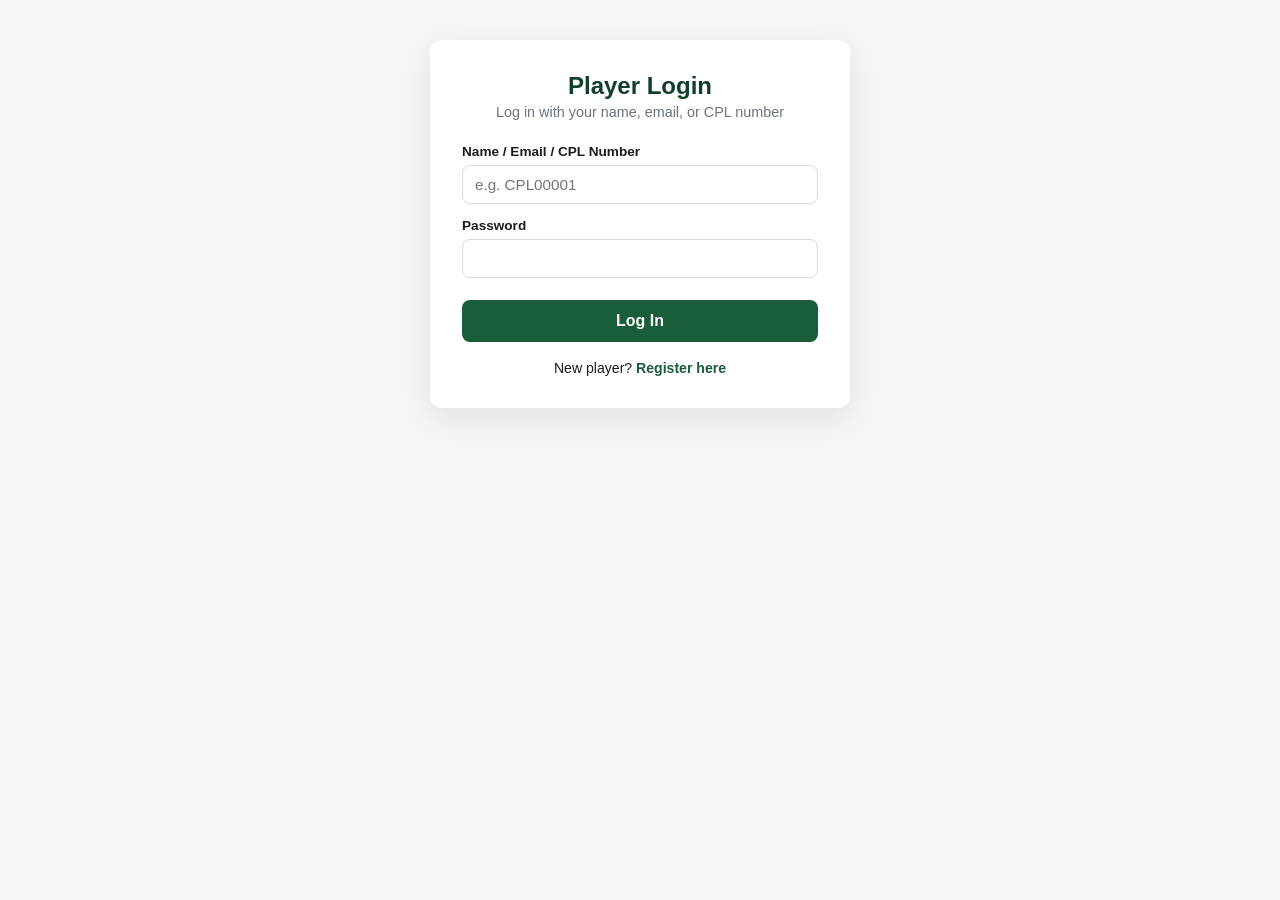
==== login.html @ 1b6de5fb "Create login.html" ====
<!DOCTYPE html>
<html lang="en">
<head>
<meta charset="UTF-8" />
<meta name="viewport" content="width=device-width, initial-scale=1.0" />
<title>Login | CPL</title>
<link rel="stylesheet" href="style.css" />
</head>
<body>
<div class="card">
  <h1>Player Login</h1>
  <p class="subtitle">Log in with your name, email, or CPL number</p>

  <form id="loginForm">
    <label for="loginId">Name / Email / CPL Number</label>
    <input type="text" id="loginId" required placeholder="e.g. CPL00001" />

    <label for="password">Password</label>
    <input type="password" id="password" required />

    <button type="submit" id="submitBtn">Log In</button>
    <div id="msg" class="msg"></div>
  </form>

  <div class="links">
    New player? <a href="index.html">Register here</a>
  </div>
</div>

<script src="config.js"></script>
<script>
const form = document.getElementById('loginForm');
const msg = document.getElementById('msg');
const submitBtn = document.getElementById('submitBtn');

form.addEventListener('submit', async (e) => {
  e.preventDefault();
  msg.textContent = '';
  msg.className = 'msg';

  const loginId = document.getElementById('loginId').value.trim();
  const password = document.getElementById('password').value;

  submitBtn.disabled = true;
  submitBtn.innerHTML = '<span class="spinner"></span>Logging in...';

  try {
    const result = await callApi('login', { loginId, password });
    if (result.ok) {
      setSession(result.profile);
      msg.textContent = 'Welcome back, ' + result.profile.Name + '! Redirecting...';
      msg.classList.add('success');
      setTimeout(() => { window.location.href = 'profile.html'; }, 1000);
    } else {
      msg.textContent = result.error || 'Login failed.';
      msg.classList.add('error');
    }
  } catch (err) {
    msg.textContent = 'Network error: ' + err.message;
    msg.classList.add('error');
  } finally {
    submitBtn.disabled = false;
    submitBtn.textContent = 'Log In';
  }
});
</script>
</body>
</html>
---- style.css ----
:root {
  --primary: #1a5d3a;
  --primary-dark: #123f27;
  --accent: #e0b03a;
  --bg: #f4f6f5;
  --card: #ffffff;
  --text: #1c1c1c;
  --muted: #6b7280;
  --error: #c0392b;
  --radius: 12px;
}

* { box-sizing: border-box; }

body {
  margin: 0;
  font-family: 'Segoe UI', Roboto, Helvetica, Arial, sans-serif;
  background: var(--bg);
  color: var(--text);
  display: flex;
  justify-content: center;
  padding: 40px 16px;
}

.card {
  background: var(--card);
  width: 100%;
  max-width: 420px;
  padding: 32px;
  border-radius: var(--radius);
  box-shadow: 0 10px 30px rgba(0,0,0,0.08);
}

h1 {
  font-size: 1.5rem;
  margin: 0 0 4px;
  color: var(--primary-dark);
  text-align: center;
}

.subtitle {
  text-align: center;
  color: var(--muted);
  font-size: 0.9rem;
  margin: 0 0 24px;
}

label {
  display: block;
  font-size: 0.85rem;
  font-weight: 600;
  margin: 14px 0 6px;
  color: var(--text);
}

input[type="text"],
input[type="email"],
input[type="password"],
input[type="file"] {
  width: 100%;
  padding: 10px 12px;
  border: 1px solid #d6dbe0;
  border-radius: 8px;
  font-size: 0.95rem;
  background: #fff;
}

input:focus {
  outline: none;
  border-color: var(--primary);
}

button {
  width: 100%;
  margin-top: 22px;
  padding: 12px;
  border: none;
  border-radius: 8px;
  background: var(--primary);
  color: #fff;
  font-size: 1rem;
  font-weight: 600;
  cursor: pointer;
  transition: background 0.15s ease;
}

button:hover { background: var(--primary-dark); }
button:disabled { background: #9ca3af; cursor: not-allowed; }

button.secondary {
  background: transparent;
  color: var(--primary);
  border: 1px solid var(--primary);
}
button.secondary:hover { background: #eef5f0; }

.msg {
  margin-top: 14px;
  font-size: 0.88rem;
  text-align: center;
}
.msg.error { color: var(--error); }
.msg.success { color: var(--primary-dark); font-weight: 600; }

.links {
  text-align: center;
  margin-top: 18px;
  font-size: 0.88rem;
}
.links a { color: var(--primary); text-decoration: none; font-weight: 600; }
.links a:hover { text-decoration: underline; }

.avatar-preview {
  display: block;
  width: 96px;
  height: 96px;
  border-radius: 50%;
  object-fit: cover;
  margin: 4px auto 0;
  border: 2px solid var(--accent);
  background: #eef1ef;
}

.cpl-badge {
  display: block;
  text-align: center;
  background: var(--primary);
  color: #fff;
  font-weight: 700;
  letter-spacing: 1px;
  padding: 10px;
  border-radius: 8px;
  margin-bottom: 18px;
}

.profile-header {
  display: flex;
  flex-direction: column;
  align-items: center;
  margin-bottom: 8px;
}

.spinner {
  display: inline-block;
  width: 14px;
  height: 14px;
  border: 2px solid #fff;
  border-top-color: transparent;
  border-radius: 50%;
  animation: spin 0.7s linear infinite;
  vertical-align: middle;
  margin-right: 6px;
}
@keyframes spin { to { transform: rotate(360deg); } }
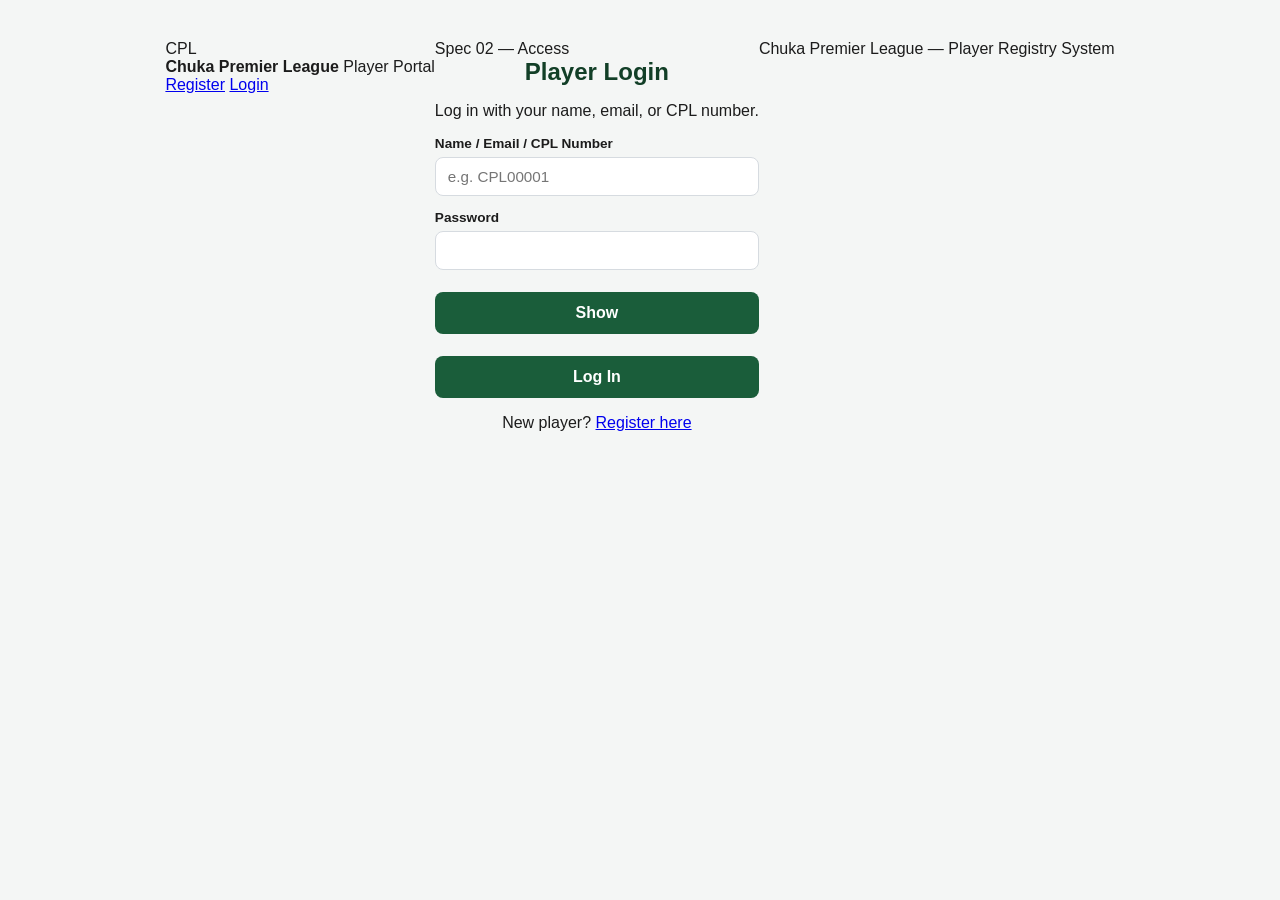
==== commit dfee6275: "Update login.html" ====
--- a/login.html
+++ b/login.html
@@ -3,29 +3,48 @@
 <head>
 <meta charset="UTF-8" />
 <meta name="viewport" content="width=device-width, initial-scale=1.0" />
-<title>Login | CPL</title>
+<title>Login | Chuka Premier League</title>
 <link rel="stylesheet" href="style.css" />
 </head>
 <body>
-<div class="card">
+
+<header class="site">
+  <div class="logo-mark">CPL</div>
+  <div class="brand">
+    <strong>Chuka Premier League</strong>
+    <span>Player Portal</span>
+  </div>
+  <nav>
+    <a href="index.html">Register</a>
+    <a href="login.html" aria-current="page">Login</a>
+  </nav>
+</header>
+
+<main class="narrow">
+  <span class="eyebrow">Spec 02 — Access</span>
   <h1>Player Login</h1>
-  <p class="subtitle">Log in with your name, email, or CPL number</p>
+  <p>Log in with your name, email, or CPL number.</p>
 
-  <form id="loginForm">
-    <label for="loginId">Name / Email / CPL Number</label>
-    <input type="text" id="loginId" required placeholder="e.g. CPL00001" />
+  <div class="panel">
+    <form id="loginForm">
+      <label for="loginId">Name / Email / CPL Number</label>
+      <input type="text" id="loginId" placeholder="e.g. CPL00001" required />
 
-    <label for="password">Password</label>
-    <input type="password" id="password" required />
+      <label for="password">Password</label>
+      <div class="pw-wrap">
+        <input type="password" id="password" required />
+        <button type="button" class="pw-toggle" data-target="password">Show</button>
+      </div>
 
-    <button type="submit" id="submitBtn">Log In</button>
-    <div id="msg" class="msg"></div>
-  </form>
+      <button type="submit" id="submitBtn">Log In</button>
+      <div id="msg" class="msg"></div>
+    </form>
+  </div>
 
-  <div class="links">
-    New player? <a href="index.html">Register here</a>
-  </div>
-</div>
+  <p style="text-align:center;">New player? <a href="index.html">Register here</a></p>
+</main>
+
+<footer>Chuka Premier League &mdash; Player Registry System</footer>
 
 <script src="config.js"></script>
 <script>
@@ -33,31 +52,41 @@
 const msg = document.getElementById('msg');
 const submitBtn = document.getElementById('submitBtn');
 
+document.querySelectorAll('.pw-toggle').forEach(btn => {
+  btn.addEventListener('click', () => {
+    const target = document.getElementById(btn.dataset.target);
+    const isHidden = target.type === 'password';
+    target.type = isHidden ? 'text' : 'password';
+    btn.textContent = isHidden ? 'Hide' : 'Show';
+  });
+});
+
+function showMsg(text, ok) {
+  msg.textContent = text;
+  msg.className = 'msg show ' + (ok ? 'ok' : 'err');
+}
+
 form.addEventListener('submit', async (e) => {
   e.preventDefault();
-  msg.textContent = '';
   msg.className = 'msg';
 
   const loginId = document.getElementById('loginId').value.trim();
   const password = document.getElementById('password').value;
 
   submitBtn.disabled = true;
-  submitBtn.innerHTML = '<span class="spinner"></span>Logging in...';
+  submitBtn.textContent = 'Logging in...';
 
   try {
     const result = await callApi('login', { loginId, password });
     if (result.ok) {
       setSession(result.profile);
-      msg.textContent = 'Welcome back, ' + result.profile.Name + '! Redirecting...';
-      msg.classList.add('success');
+      showMsg('Welcome back, ' + result.profile.Name + '! Redirecting...', true);
       setTimeout(() => { window.location.href = 'profile.html'; }, 1000);
     } else {
-      msg.textContent = result.error || 'Login failed.';
-      msg.classList.add('error');
+      showMsg(result.error || 'Login failed.', false);
     }
   } catch (err) {
-    msg.textContent = 'Network error: ' + err.message;
-    msg.classList.add('error');
+    showMsg('Network error: ' + err.message, false);
   } finally {
     submitBtn.disabled = false;
     submitBtn.textContent = 'Log In';
